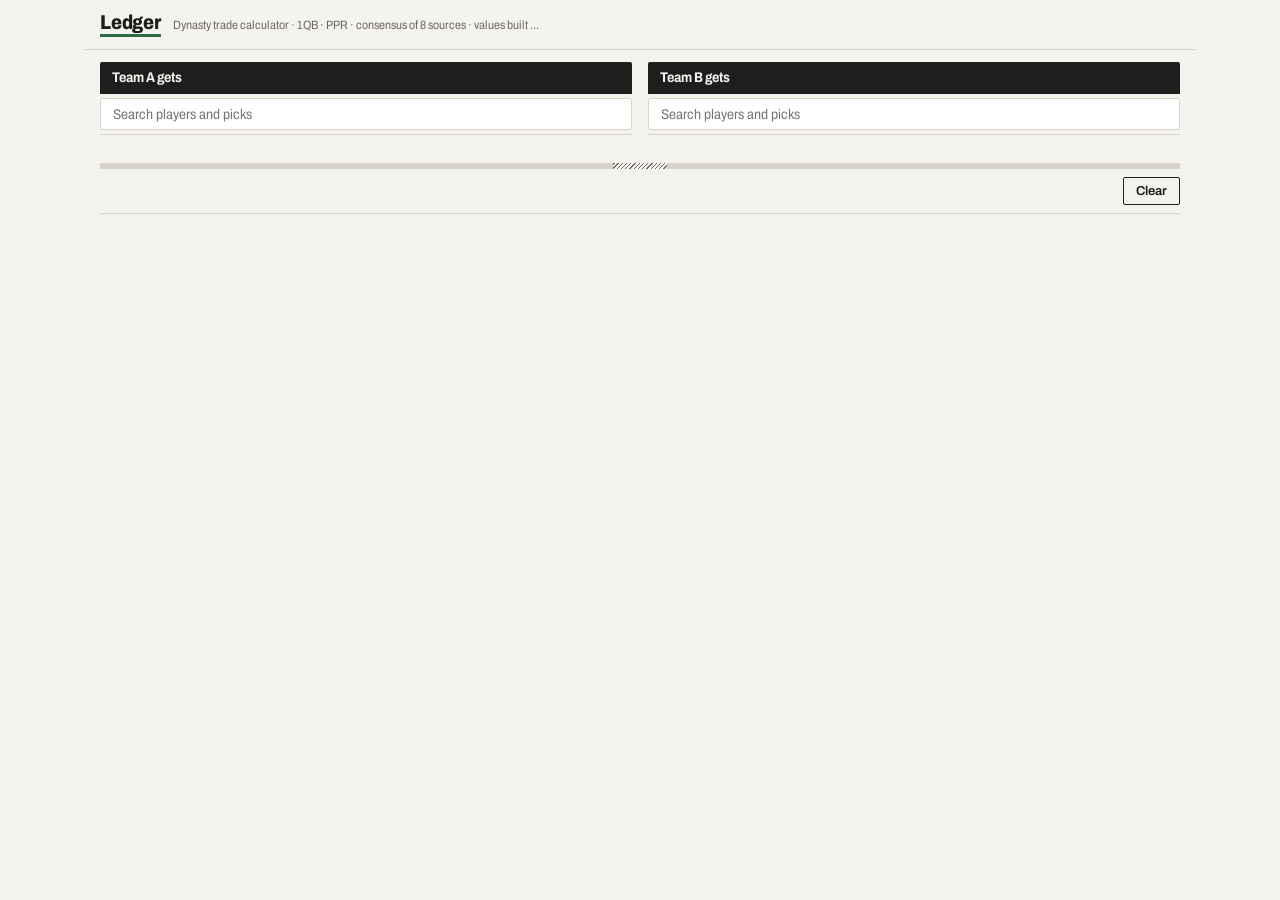
==== web/index.html @ 7e2be642 "Add Ledger frontend: local server, trade calculator page, design tokens" ====
<!doctype html>
<html lang="en">
<head>
  <meta charset="utf-8">
  <meta name="viewport" content="width=device-width, initial-scale=1">
  <title>Ledger — Dynasty Trade Calculator</title>
  <link rel="preconnect" href="https://fonts.googleapis.com">
  <link rel="preconnect" href="https://fonts.gstatic.com" crossorigin>
  <link href="https://fonts.googleapis.com/css2?family=Archivo:wdth,wght@75..100,400..800&family=JetBrains+Mono:wght@400;600;700&display=swap" rel="stylesheet">
  <link rel="stylesheet" href="style.css">
</head>
<body>
  <header class="top">
    <span class="mark">Ledger</span>
    <span class="meta">Dynasty trade calculator · 1QB · PPR · consensus of 8 sources · values built <span id="built">…</span></span>
  </header>

  <main class="calc">
    <section class="side" data-side="a">
      <h2 class="side-head">Team A gets</h2>
      <div class="search">
        <input type="text" placeholder="Search players and picks" autocomplete="off" spellcheck="false">
        <ul class="results" hidden></ul>
      </div>
      <ol class="rows"></ol>
      <div class="totals"><span class="pieces"></span><span class="total num"></span></div>
    </section>

    <section class="side" data-side="b">
      <h2 class="side-head">Team B gets</h2>
      <div class="search">
        <input type="text" placeholder="Search players and picks" autocomplete="off" spellcheck="false">
        <ul class="results" hidden></ul>
      </div>
      <ol class="rows"></ol>
      <div class="totals"><span class="pieces"></span><span class="total num"></span></div>
    </section>

    <section class="result">
      <div class="balance"><div class="fair-zone"></div><div class="fill"></div></div>
      <div class="verdict">
        <p class="verdict-text"></p>
        <button type="button" class="clear">Clear</button>
      </div>
      <div class="even" hidden>
        <h3 class="even-head"></h3>
        <ol class="even-rows"></ol>
      </div>
    </section>
  </main>

  <script src="app.js"></script>
</body>
</html>
---- web/style.css ----
:root {
  --ink: #1C1F1D;
  --paper: #F5F3EE;
  --line: #D8D3C8;
  --muted: #6E6A62;
  --up: #2F6B47;
  --down: #A8432F;

  --qb: #8C4A32;
  --rb: #3F6650;
  --wr: #4A5A6B;
  --te: #7E6A2A;
  --pick: #6E6A62;

  --s1: 4px;
  --s2: 8px;
  --s3: 12px;
  --s4: 16px;
  --s5: 24px;
  --radius: 2px;
  --row: 32px;

  --ui: "Archivo", "Archivo Narrow", "Helvetica Neue", Arial, sans-serif;
  --mono: "JetBrains Mono", "Consolas", monospace;
}

* { box-sizing: border-box; }

body {
  margin: 0;
  background: var(--paper);
  color: var(--ink);
  font: 400 14px/1.3 var(--ui);
  font-stretch: 87.5%;
}

.num {
  font-family: var(--mono);
  font-variant-numeric: tabular-nums;
}

/* header */
.top, .calc { max-width: 1112px; margin: 0 auto; }
.top {
  display: flex;
  align-items: baseline;
  gap: var(--s3);
  padding: var(--s3) var(--s4);
  border-bottom: 1px solid var(--line);
}
.mark {
  font-weight: 800;
  font-size: 20px;
  letter-spacing: -0.01em;
  border-bottom: 3px solid var(--up);
  line-height: 1;
  padding-bottom: 2px;
}
.meta { color: var(--muted); font-size: 12px; }

/* calculator grid */
.calc {
  display: grid;
  grid-template-columns: 1fr 1fr;
  gap: var(--s3) var(--s4);
  padding: var(--s3) var(--s4);
}
.result { grid-column: 1 / -1; }

.side-head {
  margin: 0;
  padding: 0 var(--s3);
  height: var(--row);
  line-height: var(--row);
  background: var(--ink);
  color: var(--paper);
  font-size: 14px;
  font-weight: 700;
  border-radius: var(--radius) var(--radius) 0 0;
}

/* search */
.search { position: relative; margin: var(--s1) 0; }
.search input {
  width: 100%;
  height: var(--row);
  padding: 0 var(--s3);
  border: 1px solid var(--line);
  border-radius: var(--radius);
  background: #fff;
  font: inherit;
  color: var(--ink);
}
.search input:focus { outline: none; border-color: var(--ink); }
.results {
  position: absolute;
  z-index: 10;
  left: 0;
  right: 0;
  top: calc(var(--row) - 1px);
  margin: 0;
  padding: 0;
  list-style: none;
  background: #fff;
  border: 1px solid var(--ink);
  border-radius: 0 0 var(--radius) var(--radius);
}
.results li {
  display: grid;
  grid-template-columns: 40px 1fr auto;
  align-items: center;
  gap: var(--s2);
  height: 28px;
  padding: 0 var(--s3) 0 var(--s2);
  cursor: pointer;
}
.results li + li { border-top: 1px solid var(--paper); }
.results li.active { background: var(--paper); }
.results .empty { display: block; color: var(--muted); cursor: default; }

/* rows */
.rows, .even-rows { margin: 0; padding: 0; list-style: none; }
.row {
  display: grid;
  grid-template-columns: 40px 1fr auto 24px;
  align-items: center;
  gap: var(--s2);
  height: var(--row);
  margin-bottom: var(--s1);
  padding-left: var(--s2);
  background: #fff;
  border: 1px solid var(--line);
  border-radius: var(--radius);
}
.name { font-weight: 600; white-space: nowrap; overflow: hidden; text-overflow: ellipsis; }
.name small { margin-left: var(--s2); font-weight: 400; font-size: 12px; color: var(--muted); }
.value { font-size: 14px; font-weight: 600; text-align: right; }
.remove, .add {
  height: 100%;
  border: 0;
  background: none;
  color: var(--muted);
  font: 600 16px/1 var(--ui);
  cursor: pointer;
}
.remove:hover { color: var(--down); }
.add:hover { color: var(--up); }

.adjust {
  background: repeating-linear-gradient(-45deg, #fff 0 6px, var(--paper) 6px 12px);
  border-style: dashed;
}
.adjust .name { font-weight: 400; color: var(--muted); }

/* position tags */
.tag {
  justify-self: start;
  padding: 1px 0;
  width: 36px;
  text-align: center;
  font-size: 11px;
  font-weight: 700;
  letter-spacing: 0.03em;
  border-radius: var(--radius);
  color: var(--c);
  background: color-mix(in srgb, var(--c) 12%, #fff);
}
.tag.QB { --c: var(--qb); }
.tag.RB { --c: var(--rb); }
.tag.WR { --c: var(--wr); }
.tag.TE { --c: var(--te); }
.tag.PICK { --c: var(--pick); }

/* totals */
.totals {
  display: flex;
  justify-content: space-between;
  align-items: baseline;
  padding: var(--s2) 32px var(--s2) var(--s2);
  border-top: 1px solid var(--line);
  margin-top: var(--s1);
}
.pieces { color: var(--muted); font-size: 12px; }
.total { font-size: 18px; font-weight: 700; }
.total.win { color: var(--up); }

/* balance + verdict */
.balance {
  position: relative;
  height: 6px;
  background: var(--line);
  border-radius: var(--radius);
}
.fair-zone {
  position: absolute;
  left: 47.5%;
  width: 5%;
  height: 100%;
  background: repeating-linear-gradient(-45deg, var(--paper) 0 2px, var(--muted) 2px 3px);
}
.fill {
  position: absolute;
  height: 100%;
  background: var(--up);
  border-radius: var(--radius);
}
.verdict {
  display: flex;
  justify-content: space-between;
  align-items: center;
  gap: var(--s3);
  padding: var(--s2) 0;
  border-bottom: 1px solid var(--line);
}
.verdict-text { margin: 0; font-size: 15px; }
.verdict-text strong { font-weight: 700; }
.verdict-text .delta { color: var(--down); font-weight: 700; }
.verdict-text .fairly { color: var(--up); font-weight: 700; }
.verdict-text .hint { color: var(--muted); }
.clear {
  height: 28px;
  padding: 0 var(--s3);
  border: 1px solid var(--ink);
  border-radius: var(--radius);
  background: none;
  color: var(--ink);
  font: 600 13px var(--ui);
  cursor: pointer;
}
.clear:hover { background: var(--ink); color: var(--paper); }

/* suggestions */
.even { width: calc(50% - var(--s4) / 2); padding-top: var(--s2); }
.even.right { margin-left: auto; }
.even-head {
  margin: 0 0 var(--s1);
  font-size: 12px;
  font-weight: 600;
  color: var(--muted);
}
.even .row { background: none; }

@media (max-width: 720px) {
  .calc { grid-template-columns: 1fr; }
  .even { width: 100%; }
}
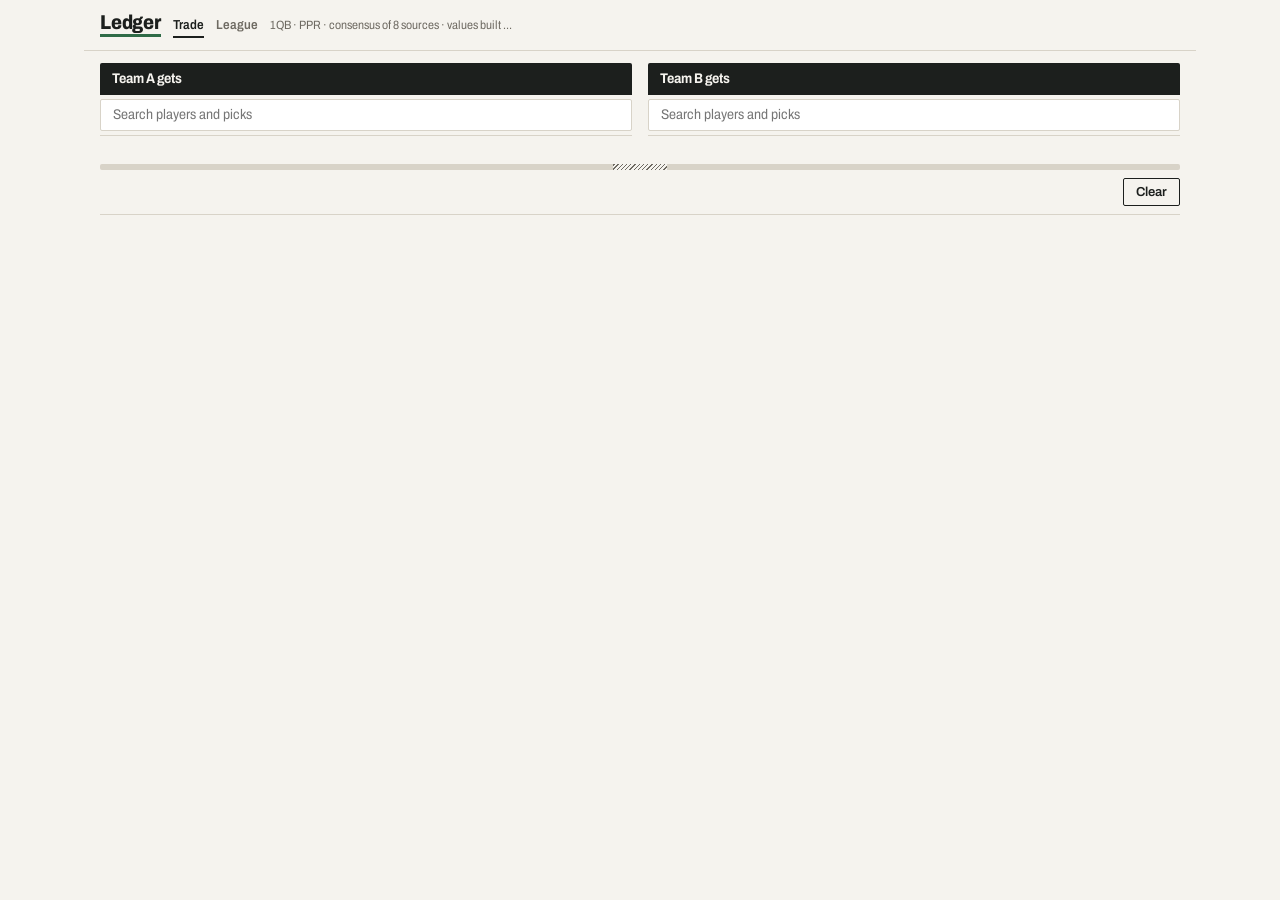
==== commit 9dd40a18: "Add league analyzer with win-now and dynasty scores, team tiers, and daily refresh script" ====
--- a/web/index.html
+++ b/web/index.html
@@ -12,7 +12,8 @@
 <body>
   <header class="top">
     <span class="mark">Ledger</span>
-    <span class="meta">Dynasty trade calculator · 1QB · PPR · consensus of 8 sources · values built <span id="built">…</span></span>
+    <nav class="nav"><a href="/" aria-current="page">Trade</a><a href="/league.html">League</a></nav>
+    <span class="meta">1QB · PPR · consensus of 8 sources · values built <span id="built">…</span></span>
   </header>
 
   <main class="calc">
--- a/web/style.css
+++ b/web/style.css
@@ -244,3 +244,125 @@
   .calc { grid-template-columns: 1fr; }
   .even { width: 100%; }
 }
+
+/* nav (shared header) */
+.nav { display: flex; gap: var(--s3); font-size: 13px; font-weight: 600; }
+.nav a { color: var(--muted); text-decoration: none; padding-bottom: 2px; border-bottom: 2px solid transparent; }
+.nav a:hover { color: var(--ink); }
+.nav a[aria-current="page"] { color: var(--ink); border-bottom-color: var(--ink); }
+
+/* league analyzer */
+.wide .top { max-width: 1312px; }
+.league {
+  display: grid;
+  gap: var(--s4);
+  max-width: 1312px;
+  margin: 0 auto;
+  padding: var(--s3) var(--s4);
+  align-items: start;
+}
+.tname { white-space: nowrap; overflow: hidden; text-overflow: ellipsis; }
+
+.team-head {
+  display: flex;
+  align-items: baseline;
+  gap: var(--s3);
+  padding: 0 var(--s3);
+  height: var(--row);
+  line-height: var(--row);
+  background: var(--ink);
+  color: var(--paper);
+  border-radius: var(--radius) var(--radius) 0 0;
+}
+.team-name { margin: 0; font-size: 15px; font-weight: 700; }
+.team-record, .team-rank { font-size: 12px; color: var(--line); }
+.team-total { margin-left: auto; font-size: 16px; font-weight: 700; }
+
+.stats { display: grid; grid-template-columns: repeat(4, 1fr); border: 1px solid var(--line); border-top: 0; background: #fff; }
+.stat { display: flex; flex-direction: column; gap: 2px; padding: var(--s2) var(--s3); }
+.stat + .stat { border-left: 1px solid var(--line); }
+.stat-label { font-size: 11px; font-weight: 700; letter-spacing: 0.04em; text-transform: uppercase; color: var(--muted); }
+.stat-value { font-size: 18px; font-weight: 700; }
+.stat-rank { font-size: 12px; color: var(--muted); }
+
+.section-head {
+  margin: var(--s3) 0 var(--s1);
+  font-size: 12px;
+  font-weight: 700;
+  letter-spacing: 0.04em;
+  text-transform: uppercase;
+}
+.section-head span { margin-left: var(--s2); font-weight: 400; letter-spacing: 0; text-transform: none; color: var(--muted); }
+
+.strength, .power-table { width: 100%; border-collapse: collapse; background: #fff; border: 1px solid var(--line); font-size: 13px; }
+.strength th, .power-table th {
+  height: 28px;
+  padding: 0 var(--s2);
+  text-align: left;
+  font-size: 11px;
+  font-weight: 700;
+  color: var(--muted);
+  border-bottom: 1px solid var(--line);
+}
+.strength td, .power-table td { height: var(--row); padding: 0 var(--s2); border-top: 1px solid var(--paper); }
+.r { text-align: right; }
+.bar-col { width: 45%; }
+.meter { position: relative; height: 8px; background: var(--paper); border-radius: var(--radius); }
+.meter-fill { height: 100%; background: var(--up); border-radius: var(--radius); }
+.meter-avg { position: absolute; top: -3px; width: 2px; height: 14px; margin-left: -1px; background: var(--ink); }
+.pos { color: var(--up); }
+.neg { color: var(--down); }
+.standing { width: 72px; font-size: 12px; color: var(--muted); }
+
+.split { display: grid; grid-template-columns: 1fr 1fr; gap: var(--s4); }
+.pos-head {
+  display: flex;
+  justify-content: space-between;
+  padding: var(--s1) var(--s2);
+  font-size: 12px;
+  font-weight: 600;
+  color: var(--muted);
+  border-bottom: 1px solid var(--line);
+  margin-bottom: var(--s1);
+}
+.pos-group + .pos-group { margin-top: var(--s2); }
+.analysis .row { grid-template-columns: 40px 1fr auto 40px; }
+.flag { font-size: 10px; font-weight: 700; letter-spacing: 0.04em; color: var(--muted); text-align: center; }
+.row.taxi { border-style: dashed; }
+.unvalued { margin: var(--s2) 0 0; font-size: 12px; color: var(--muted); }
+
+.power-table tbody tr { cursor: pointer; }
+.power-table tbody tr:hover { background: var(--paper); }
+.power-table tr.selected { background: var(--paper); }
+.power-table tr td:first-child { border-left: 3px solid transparent; }
+.power-table tr.selected td:first-child { border-left-color: var(--up); }
+.power-table .strong { font-weight: 700; }
+.power-table .best { color: var(--up); font-weight: 700; }
+
+@media (max-width: 900px) {
+  .split { grid-template-columns: 1fr; }
+  .stats { grid-template-columns: repeat(2, 1fr); }
+  .power { overflow-x: auto; }
+}
+.strength th.r, .power-table th.r { text-align: right; }
+
+/* team tiers (Flock Fantasy classification) */
+.tier {
+  display: inline-block;
+  padding: 1px 6px;
+  font-size: 11px;
+  font-weight: 700;
+  border-radius: var(--radius);
+  color: var(--c);
+  background: color-mix(in srgb, var(--c) 12%, #fff);
+  white-space: nowrap;
+}
+.tier.juggernaut { --c: var(--up); color: #fff; background: var(--up); }
+.tier.strong-contender { --c: var(--up); }
+.tier.all-in { --c: var(--qb); }
+.tier.balanced { --c: var(--te); }
+.tier.strong-rebuilder { --c: var(--wr); }
+.tier.purgatory { --c: var(--down); }
+.tier.pip-squeak { --c: var(--down); color: #fff; background: var(--down); }
+.team-head .tier { align-self: center; line-height: 1.4; }
+.rk { color: var(--muted); font-size: 11px; }
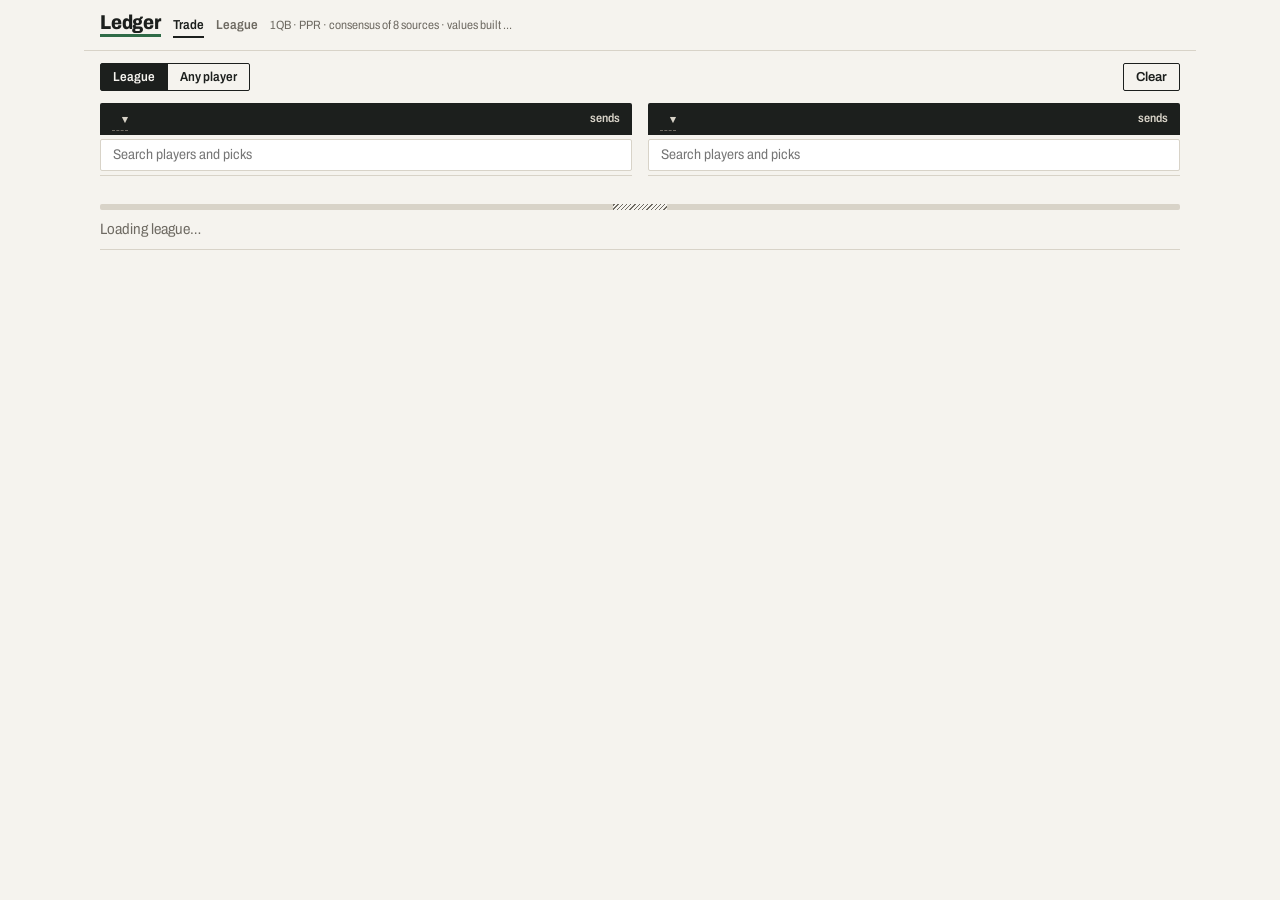
==== commit 1f05c842: "Bring league rosters and team impact into the trade calculator League mode (default) makes each side" ====
--- a/web/index.html
+++ b/web/index.html
@@ -16,40 +16,77 @@
     <span class="meta">1QB · PPR · consensus of 8 sources · values built <span id="built">…</span></span>
   </header>
 
-  <main class="calc">
+  <main class="calc" data-mode="league">
+    <div class="calc-bar">
+      <div class="mode" role="group" aria-label="Calculator mode">
+        <button type="button" data-mode="league" aria-pressed="true">League <span class="league-name"></span></button>
+        <button type="button" data-mode="free" aria-pressed="false">Any player</button>
+      </div>
+      <span class="calc-note"></span>
+      <button type="button" class="clear">Clear</button>
+    </div>
+
     <section class="side" data-side="a">
-      <h2 class="side-head">Team A gets</h2>
+      <div class="side-head">
+        <span class="side-label">Team A gets</span>
+        <span class="team-select"><select class="team-pick" aria-label="Team A"></select></span>
+        <span class="side-tier"></span>
+        <span class="side-rec"></span>
+        <span class="side-verb">sends</span>
+      </div>
       <div class="search">
         <input type="text" placeholder="Search players and picks" autocomplete="off" spellcheck="false">
         <ul class="results" hidden></ul>
       </div>
       <ol class="rows"></ol>
       <div class="totals"><span class="pieces"></span><span class="total num"></span></div>
+      <details class="browse" hidden>
+        <summary></summary>
+        <div class="browse-body"></div>
+      </details>
     </section>
 
     <section class="side" data-side="b">
-      <h2 class="side-head">Team B gets</h2>
+      <div class="side-head">
+        <span class="side-label">Team B gets</span>
+        <span class="team-select"><select class="team-pick" aria-label="Team B"></select></span>
+        <span class="side-tier"></span>
+        <span class="side-rec"></span>
+        <span class="side-verb">sends</span>
+      </div>
       <div class="search">
         <input type="text" placeholder="Search players and picks" autocomplete="off" spellcheck="false">
         <ul class="results" hidden></ul>
       </div>
       <ol class="rows"></ol>
       <div class="totals"><span class="pieces"></span><span class="total num"></span></div>
+      <details class="browse" hidden>
+        <summary></summary>
+        <div class="browse-body"></div>
+      </details>
     </section>
 
     <section class="result">
       <div class="balance"><div class="fair-zone"></div><div class="fill"></div></div>
       <div class="verdict">
         <p class="verdict-text"></p>
-        <button type="button" class="clear">Clear</button>
       </div>
       <div class="even" hidden>
         <h3 class="even-head"></h3>
         <ol class="even-rows"></ol>
       </div>
     </section>
+
+    <section class="impact" hidden>
+      <h3 class="section-head">Team impact <span>both rosters re-scored with the trade · win-now = simulated weekly lineup, dynasty = all assets star-curved</span></h3>
+      <div class="impact-grid">
+        <div class="impact-team" data-side="a"></div>
+        <div class="impact-team" data-side="b"></div>
+      </div>
+    </section>
   </main>
 
+  <script src="impact.js"></script>
   <script src="app.js"></script>
 </body>
 </html>
--- a/web/style.css
+++ b/web/style.css
@@ -68,16 +68,76 @@
 .result { grid-column: 1 / -1; }
 
 .side-head {
+  display: flex;
+  align-items: center;
+  gap: var(--s2);
   margin: 0;
   padding: 0 var(--s3);
   height: var(--row);
-  line-height: var(--row);
   background: var(--ink);
   color: var(--paper);
   font-size: 14px;
   font-weight: 700;
   border-radius: var(--radius) var(--radius) 0 0;
 }
+.side-head .tier { line-height: 1.4; }
+.side-rec { font: 400 12px var(--mono); color: var(--line); }
+.side-verb { margin-left: auto; font-size: 12px; font-weight: 600; color: var(--line); }
+/* the team picker is the header itself: a select dressed as the side's title */
+.team-select { position: relative; min-width: 0; }
+.team-select::after {
+  content: "▾";
+  position: absolute;
+  right: 0;
+  top: 50%;
+  transform: translateY(-50%);
+  font-size: 11px;
+  color: var(--line);
+  pointer-events: none;
+}
+.team-pick {
+  appearance: none;
+  max-width: 100%;
+  height: 24px;
+  padding: 0 16px 0 0;
+  border: 0;
+  border-bottom: 1px dashed var(--muted);
+  border-radius: 0;
+  background: transparent;
+  color: var(--paper);
+  font: 700 14px var(--ui);
+  font-stretch: 87.5%;
+  text-overflow: ellipsis;
+  cursor: pointer;
+}
+.team-pick:hover, .team-pick:focus { outline: none; border-bottom-color: var(--paper); }
+.team-pick option { color: var(--ink); background: #fff; font-weight: 400; }
+.calc[data-mode="free"] .team-select,
+.calc[data-mode="free"] .side-tier,
+.calc[data-mode="free"] .side-rec,
+.calc[data-mode="free"] .side-verb,
+.calc[data-mode="free"] .browse { display: none; }
+.calc[data-mode="league"] .side-label { display: none; }
+
+/* mode bar */
+.calc-bar { grid-column: 1 / -1; display: flex; align-items: center; gap: var(--s3); }
+.mode { display: flex; border: 1px solid var(--ink); border-radius: var(--radius); }
+.mode button {
+  height: 26px;
+  padding: 0 var(--s3);
+  border: 0;
+  background: none;
+  color: var(--ink);
+  font: 600 13px var(--ui);
+  font-stretch: 87.5%;
+  cursor: pointer;
+}
+.mode button + button { border-left: 1px solid var(--ink); }
+.mode button[aria-pressed="true"] { background: var(--ink); color: var(--paper); }
+.mode button:disabled { color: var(--muted); cursor: not-allowed; }
+.league-name { font-weight: 400; }
+.calc-note { color: var(--muted); font-size: 12px; }
+.calc-bar .clear { margin-left: auto; }
 
 /* search */
 .search { position: relative; margin: var(--s1) 0; }
@@ -209,6 +269,7 @@
   justify-content: space-between;
   align-items: center;
   gap: var(--s3);
+  min-height: 40px;
   padding: var(--s2) 0;
   border-bottom: 1px solid var(--line);
 }
@@ -240,10 +301,147 @@
 }
 .even .row { background: none; }
 
+/* browse roster */
+.browse { margin-top: var(--s1); }
+.browse summary {
+  height: 28px;
+  line-height: 28px;
+  padding: 0 var(--s2);
+  font-size: 12px;
+  font-weight: 600;
+  color: var(--muted);
+  border: 1px dashed var(--line);
+  border-radius: var(--radius);
+  cursor: pointer;
+  list-style: none;
+}
+.browse summary::before { content: "+ "; font-family: var(--mono); }
+.browse[open] summary::before { content: "− "; }
+.browse summary:hover { color: var(--ink); border-color: var(--muted); }
+.browse summary .num { font-size: 11px; }
+.browse-body { max-height: 360px; overflow-y: auto; padding-top: var(--s1); }
+.browse-group + .browse-group { margin-top: var(--s2); }
+.browse .row { background: none; }
+
+/* team impact */
+.impact { grid-column: 1 / -1; }
+.impact .section-head { margin-top: var(--s1); }
+.impact-grid { display: grid; grid-template-columns: 1fr 1fr; gap: var(--s4); }
+.impact-head {
+  display: flex;
+  align-items: baseline;
+  gap: var(--s2);
+  padding: 0 var(--s3);
+  height: var(--row);
+  line-height: var(--row);
+  background: var(--ink);
+  color: var(--paper);
+  border-radius: var(--radius) var(--radius) 0 0;
+}
+.impact-name { font-weight: 700; font-size: 14px; white-space: nowrap; overflow: hidden; text-overflow: ellipsis; }
+.impact-rank { font-size: 12px; color: var(--line); white-space: nowrap; }
+.impact-overall { margin-left: auto; font-size: 16px; font-weight: 700; }
+.impact-body { padding: var(--s2) var(--s3) var(--s3); background: #fff; border: 1px solid var(--line); border-top: 0; }
+.impact-summary {
+  display: flex;
+  flex-wrap: wrap;
+  align-items: center;
+  gap: var(--s1) var(--s2);
+  padding-bottom: var(--s2);
+  border-bottom: 1px solid var(--paper);
+}
+.tier-move { display: inline-flex; align-items: center; gap: var(--s1); }
+.tier-move .arrow { color: var(--muted); font-size: 12px; }
+.holds { font-size: 11px; color: var(--muted); }
+.headline { font-weight: 600; }
+.overall-delta { margin-left: auto; font-size: 12px; font-weight: 700; }
+.impact-sub {
+  margin: var(--s3) 0 var(--s1);
+  font-size: 11px;
+  font-weight: 700;
+  letter-spacing: 0.04em;
+  text-transform: uppercase;
+  color: var(--muted);
+}
+.impact-sub small { margin-left: var(--s1); font-weight: 400; letter-spacing: 0; text-transform: none; }
+.impact-empty { margin: 0; font-size: 12px; color: var(--muted); }
+
+/* win-now / dynasty: label, rank ladder, rank, value, % change */
+.metric {
+  display: grid;
+  grid-template-columns: 56px 1fr 56px 52px 52px;
+  align-items: center;
+  gap: var(--s2);
+  height: var(--row);
+  border-bottom: 1px solid var(--paper);
+}
+.metric-label { font-size: 12px; font-weight: 700; }
+.metric-rank, .metric-value, .metric-delta { font-size: 12px; text-align: right; }
+.metric-rank { color: var(--muted); }
+.metric-value { font-weight: 600; }
+.metric-delta { font-weight: 700; }
+.ladder { display: grid; grid-template-columns: repeat(var(--n), 1fr); height: 16px; }
+.cell { position: relative; }
+.cell::before { content: ""; position: absolute; left: 50%; top: 5px; width: 6px; height: 6px; margin-left: -3px; border-radius: 50%; background: var(--line); }
+.cell.path::after { content: ""; position: absolute; top: 7px; height: 2px; left: 0; right: 0; background: var(--c); }
+.cell.path.start::after { left: 50%; }
+.cell.path.end::after { right: 50%; }
+.cell.up { --c: var(--up); }
+.cell.down { --c: var(--down); }
+.cell.was::before { top: 3px; width: 10px; height: 10px; margin-left: -5px; background: #fff; border: 2px solid var(--c, var(--ink)); box-sizing: border-box; z-index: 1; }
+.cell.now::before { top: 3px; width: 10px; height: 10px; margin-left: -5px; background: var(--c, var(--ink)); z-index: 1; }
+
+/* dynasty value by position: diverging bars from a center line */
+.pos-row { display: grid; grid-template-columns: 40px 1fr 64px; align-items: center; gap: var(--s2); height: 24px; }
+.div-bar { position: relative; height: 10px; }
+.div-mid { position: absolute; left: 50%; top: -3px; bottom: -3px; width: 1px; background: var(--muted); }
+.div-fill { position: absolute; top: 0; bottom: 0; border-radius: var(--radius); background: var(--c); }
+.div-fill.QB, .lu-now.QB { --c: var(--qb); }
+.div-fill.RB, .lu-now.RB { --c: var(--rb); }
+.div-fill.WR, .lu-now.WR { --c: var(--wr); }
+.div-fill.TE, .lu-now.TE { --c: var(--te); }
+.div-fill.PICK, .lu-now.PICK { --c: var(--pick); }
+.pos-delta { font-size: 12px; font-weight: 600; text-align: right; }
+.pos-delta.zero { color: var(--line); }
+
+/* lineup: start share after (fill) over before (outline) */
+.lineup, .pick-moves { margin: 0; padding: 0; list-style: none; }
+.lu-row { display: grid; grid-template-columns: 40px minmax(0, 1fr) 20px 96px 72px; align-items: center; gap: var(--s2); height: 26px; }
+.lu-name { font-weight: 600; white-space: nowrap; overflow: hidden; text-overflow: ellipsis; }
+.lu-in { font-size: 10px; font-weight: 700; letter-spacing: 0.04em; color: var(--up); }
+.lu-meter { position: relative; height: 10px; background: var(--paper); border-radius: var(--radius); }
+.lu-now { position: absolute; left: 0; top: 0; bottom: 0; border-radius: var(--radius); background: var(--c); }
+.lu-was { position: absolute; left: 0; top: -2px; bottom: -2px; border: 1px solid var(--ink); border-radius: var(--radius); }
+.lu-pct { font-size: 12px; text-align: right; color: var(--muted); }
+.pick-moves li { display: grid; grid-template-columns: 40px 1fr auto; align-items: center; gap: var(--s2); height: 26px; }
+.pick-moves small { color: var(--muted); }
+.pick-tier { font-size: 12px; color: var(--muted); }
+.pick-tier.now { color: var(--ink); font-weight: 700; }
+
 @media (max-width: 720px) {
   .calc { grid-template-columns: 1fr; }
   .even { width: 100%; }
-}
+  .impact-grid { grid-template-columns: 1fr; }
+  .calc-note { display: none; }
+  .lu-row { grid-template-columns: 40px minmax(0, 1fr) 16px 56px 64px; gap: var(--s1); }
+  .metric { grid-template-columns: 52px 1fr 48px 44px 48px; gap: var(--s1); }
+}
+
+/* league page: jump to the calculator with this team on side B */
+.trade-link {
+  align-self: center;
+  height: 22px;
+  line-height: 20px;
+  padding: 0 var(--s2);
+  border: 1px solid var(--line);
+  border-radius: var(--radius);
+  color: var(--paper);
+  font-size: 12px;
+  font-weight: 600;
+  text-decoration: none;
+  white-space: nowrap;
+}
+.trade-link:hover { background: var(--paper); color: var(--ink); }
 
 /* nav (shared header) */
 .nav { display: flex; gap: var(--s3); font-size: 13px; font-weight: 600; }
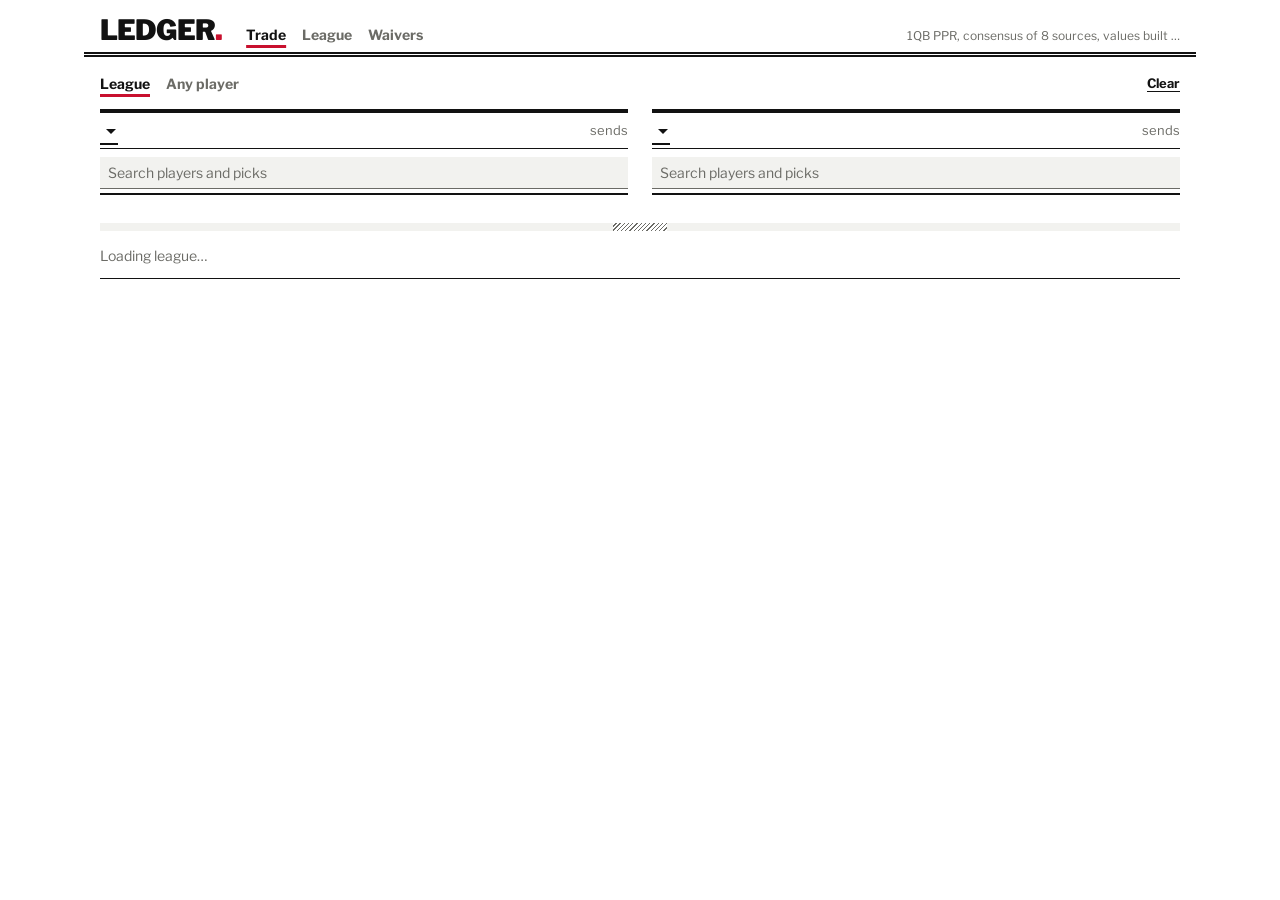
==== commit 5450d602: "Add waivers, league-scored points from Sleeper, and a throttled Sleeper client Waivers (waivers.html" ====
--- a/web/index.html
+++ b/web/index.html
@@ -3,17 +3,17 @@
 <head>
   <meta charset="utf-8">
   <meta name="viewport" content="width=device-width, initial-scale=1">
-  <title>Ledger — Dynasty Trade Calculator</title>
+  <title>Ledger Trade Calculator</title>
   <link rel="preconnect" href="https://fonts.googleapis.com">
   <link rel="preconnect" href="https://fonts.gstatic.com" crossorigin>
-  <link href="https://fonts.googleapis.com/css2?family=Archivo:wdth,wght@75..100,400..800&family=JetBrains+Mono:wght@400;600;700&display=swap" rel="stylesheet">
+  <link href="https://fonts.googleapis.com/css2?family=Libre+Franklin:ital,wght@0,400..900;1,400..900&display=swap" rel="stylesheet">
   <link rel="stylesheet" href="style.css">
 </head>
 <body>
   <header class="top">
     <span class="mark">Ledger</span>
-    <nav class="nav"><a href="/" aria-current="page">Trade</a><a href="/league.html">League</a></nav>
-    <span class="meta">1QB · PPR · consensus of 8 sources · values built <span id="built">…</span></span>
+    <nav class="nav"><a href="/" aria-current="page">Trade</a><a href="/league.html">League</a><a href="/waivers.html">Waivers</a></nav>
+    <span class="meta">1QB PPR, consensus of 8 sources, values built <span id="built">…</span></span>
   </header>
 
   <main class="calc" data-mode="league">
@@ -78,11 +78,14 @@
     </section>
 
     <section class="impact" hidden>
-      <h3 class="section-head">Team impact <span>both rosters re-scored with the trade · win-now = simulated weekly lineup, dynasty = all assets star-curved</span></h3>
+      <h3 class="section-head">Team impact</h3>
       <div class="impact-grid">
         <div class="impact-team" data-side="a"></div>
         <div class="impact-team" data-side="b"></div>
       </div>
+      <p class="notes"><strong>Notes:</strong> both rosters are re-scored with the trade. Win-now is the simulated
+        weekly lineup on 2026 values; dynasty is every asset star-curved. Lineup bars show the share of simulated
+        weeks in the best lineup, filled after the trade and outlined before.</p>
     </section>
   </main>
 
--- a/web/style.css
+++ b/web/style.css
@@ -1,27 +1,26 @@
+/* Ledger: set like a newspaper box score. Rules instead of boxes, one red accent, tabular figures. */
 :root {
-  --ink: #1C1F1D;
-  --paper: #F5F3EE;
-  --line: #D8D3C8;
-  --muted: #6E6A62;
-  --up: #2F6B47;
-  --down: #A8432F;
-
-  --qb: #8C4A32;
-  --rb: #3F6650;
-  --wr: #4A5A6B;
-  --te: #7E6A2A;
-  --pick: #6E6A62;
+  --ink: #121212;
+  --paper: #FFFFFF;
+  --hair: #E3E3DF;
+  --shade: #F2F2EF;
+  --muted: #6B6B66;
+  --red: #C8102E;
+
+  --qb: #A23B1F;
+  --rb: #22663F;
+  --wr: #24508F;
+  --te: #8A6300;
+  --pick: #55554F;
 
   --s1: 4px;
   --s2: 8px;
   --s3: 12px;
   --s4: 16px;
   --s5: 24px;
-  --radius: 2px;
-  --row: 32px;
-
-  --ui: "Archivo", "Archivo Narrow", "Helvetica Neue", Arial, sans-serif;
-  --mono: "JetBrains Mono", "Consolas", monospace;
+  --row: 30px;
+
+  --font: "Libre Franklin", "Franklin Gothic Medium", "Arial Narrow", Arial, sans-serif;
 }
 
 * { box-sizing: border-box; }
@@ -30,88 +29,183 @@
   margin: 0;
   background: var(--paper);
   color: var(--ink);
-  font: 400 14px/1.3 var(--ui);
-  font-stretch: 87.5%;
-}
-
-.num {
-  font-family: var(--mono);
-  font-variant-numeric: tabular-nums;
-}
-
-/* header */
+  font: 400 14px/1.3 var(--font);
+}
+
+.num { font-variant-numeric: tabular-nums lining-nums; }
+button, input, select { font-family: var(--font); }
+
+/* masthead */
 .top, .calc { max-width: 1112px; margin: 0 auto; }
+.wide .top { max-width: 1312px; }
 .top {
   display: flex;
   align-items: baseline;
-  gap: var(--s3);
-  padding: var(--s3) var(--s4);
-  border-bottom: 1px solid var(--line);
+  gap: var(--s5);
+  padding: var(--s4) var(--s4) var(--s2);
+  border-bottom: 5px double var(--ink);
 }
 .mark {
+  font-size: 28px;
+  font-weight: 900;
+  letter-spacing: -0.03em;
+  text-transform: uppercase;
+  line-height: 1;
+}
+.mark::after { content: "."; color: var(--red); }
+.nav { display: flex; gap: var(--s4); font-size: 14px; font-weight: 700; }
+.nav a { color: var(--muted); text-decoration: none; }
+.nav a:hover { color: var(--ink); }
+.nav a[aria-current="page"] { color: var(--ink); text-decoration: underline 3px var(--red); text-underline-offset: 5px; }
+.meta { margin-left: auto; color: var(--muted); font-size: 12px; text-align: right; }
+
+/* section heads: a heavy rule, then the head in heavy caps */
+.section-head {
+  margin: var(--s5) 0 0;
+  padding-top: var(--s1);
+  border-top: 3px solid var(--ink);
+  font-size: 15px;
+  font-weight: 900;
+  letter-spacing: -0.01em;
+  text-transform: uppercase;
+}
+.notes {
+  margin: var(--s4) 0 0;
+  padding-top: var(--s2);
+  border-top: 1px solid var(--ink);
+  max-width: 820px;
+  font-size: 12px;
+  line-height: 1.45;
+  color: var(--muted);
+}
+.notes strong { color: var(--ink); }
+
+/* position chips: solid, square, white type */
+.tag {
+  display: inline-block;
+  justify-self: start;
+  width: 34px;
+  padding: 2px 0 1px;
+  text-align: center;
+  font-size: 10px;
   font-weight: 800;
-  font-size: 20px;
+  line-height: 1.2;
+  color: #fff;
+  background: var(--c);
+}
+.tag.QB { --c: var(--qb); }
+.tag.RB { --c: var(--rb); }
+.tag.WR { --c: var(--wr); }
+.tag.TE { --c: var(--te); }
+.tag.PICK { --c: var(--pick); }
+
+/* team tiers (Flock Fantasy classification): bold colored type after a square */
+.tier {
+  display: inline-flex;
+  align-items: center;
+  gap: 5px;
+  font-size: 12px;
+  font-weight: 800;
+  color: var(--c);
+  white-space: nowrap;
+}
+.tier::before { content: ""; width: 8px; height: 8px; background: var(--c); }
+.tier.juggernaut, .tier.strong-contender { --c: var(--ink); }
+.tier.all-in { --c: var(--qb); }
+.tier.balanced { --c: var(--te); }
+.tier.strong-rebuilder { --c: var(--wr); }
+.tier.purgatory, .tier.pip-squeak { --c: var(--red); }
+.tier.juggernaut, .tier.pip-squeak { padding: 1px 6px; color: #fff; background: var(--c); }
+.tier.juggernaut::before, .tier.pip-squeak::before { display: none; }
+
+.pos { font-weight: 800; }
+.neg { color: var(--red); font-weight: 700; }
+.zero { color: var(--muted); font-weight: 400; }
+.r { text-align: right; }
+
+/* tabs: plain words, the current one underlined in red */
+.mode { display: flex; gap: var(--s4); }
+.mode button {
+  height: 28px;
+  padding: 0;
+  border: 0;
+  background: none;
+  color: var(--muted);
+  font-size: 14px;
+  font-weight: 700;
+  cursor: pointer;
+}
+.mode button:hover { color: var(--ink); }
+.mode button[aria-pressed="true"] { color: var(--ink); text-decoration: underline 3px var(--red); text-underline-offset: 5px; }
+.mode button:disabled { color: var(--hair); cursor: not-allowed; }
+
+/* team picker: the team name is the control */
+.team-select { position: relative; min-width: 0; }
+.team-select::after {
+  content: "";
+  position: absolute;
+  right: 2px;
+  top: 50%;
+  margin-top: -2px;
+  border: 5px solid transparent;
+  border-top-color: var(--ink);
+  pointer-events: none;
+}
+.team-pick {
+  appearance: none;
+  max-width: 100%;
+  height: 28px;
+  padding: 0 18px 0 0;
+  border: 0;
+  border-bottom: 2px solid var(--ink);
+  border-radius: 0;
+  background: transparent;
+  color: var(--ink);
+  font-size: 18px;
+  font-weight: 900;
   letter-spacing: -0.01em;
-  border-bottom: 3px solid var(--up);
-  line-height: 1;
-  padding-bottom: 2px;
-}
-.meta { color: var(--muted); font-size: 12px; }
-
-/* calculator grid */
+  text-overflow: ellipsis;
+  cursor: pointer;
+}
+.team-pick:hover, .team-pick:focus { outline: none; border-bottom-color: var(--red); }
+.team-pick option { font-size: 14px; font-weight: 400; }
+
+/* ---------- trade calculator ---------- */
 .calc {
   display: grid;
   grid-template-columns: 1fr 1fr;
-  gap: var(--s3) var(--s4);
-  padding: var(--s3) var(--s4);
-}
-.result { grid-column: 1 / -1; }
+  gap: var(--s3) var(--s5);
+  padding: var(--s3) var(--s4) var(--s5);
+}
+.calc-bar { grid-column: 1 / -1; display: flex; align-items: center; gap: var(--s4); }
+.league-name { font-weight: 400; }
+.calc-note { color: var(--muted); font-size: 12px; }
+.clear {
+  margin-left: auto;
+  padding: 0;
+  border: 0;
+  background: none;
+  color: var(--ink);
+  font-size: 13px;
+  font-weight: 700;
+  text-decoration: underline;
+  text-underline-offset: 3px;
+  cursor: pointer;
+}
+.clear:hover { color: var(--red); }
 
 .side-head {
   display: flex;
   align-items: center;
-  gap: var(--s2);
-  margin: 0;
-  padding: 0 var(--s3);
-  height: var(--row);
-  background: var(--ink);
-  color: var(--paper);
-  font-size: 14px;
-  font-weight: 700;
-  border-radius: var(--radius) var(--radius) 0 0;
-}
-.side-head .tier { line-height: 1.4; }
-.side-rec { font: 400 12px var(--mono); color: var(--line); }
-.side-verb { margin-left: auto; font-size: 12px; font-weight: 600; color: var(--line); }
-/* the team picker is the header itself: a select dressed as the side's title */
-.team-select { position: relative; min-width: 0; }
-.team-select::after {
-  content: "▾";
-  position: absolute;
-  right: 0;
-  top: 50%;
-  transform: translateY(-50%);
-  font-size: 11px;
-  color: var(--line);
-  pointer-events: none;
-}
-.team-pick {
-  appearance: none;
-  max-width: 100%;
-  height: 24px;
-  padding: 0 16px 0 0;
-  border: 0;
-  border-bottom: 1px dashed var(--muted);
-  border-radius: 0;
-  background: transparent;
-  color: var(--paper);
-  font: 700 14px var(--ui);
-  font-stretch: 87.5%;
-  text-overflow: ellipsis;
-  cursor: pointer;
-}
-.team-pick:hover, .team-pick:focus { outline: none; border-bottom-color: var(--paper); }
-.team-pick option { color: var(--ink); background: #fff; font-weight: 400; }
+  gap: var(--s3);
+  min-height: 40px;
+  border-top: 4px solid var(--ink);
+  border-bottom: 1px solid var(--ink);
+  font-size: 18px;
+  font-weight: 900;
+}
+.side-rec { font-size: 13px; font-weight: 400; color: var(--muted); }
+.side-verb { margin-left: auto; font-size: 13px; font-weight: 400; color: var(--muted); }
 .calc[data-mode="free"] .team-select,
 .calc[data-mode="free"] .side-tier,
 .calc[data-mode="free"] .side-rec,
@@ -119,66 +213,47 @@
 .calc[data-mode="free"] .browse { display: none; }
 .calc[data-mode="league"] .side-label { display: none; }
 
-/* mode bar */
-.calc-bar { grid-column: 1 / -1; display: flex; align-items: center; gap: var(--s3); }
-.mode { display: flex; border: 1px solid var(--ink); border-radius: var(--radius); }
-.mode button {
-  height: 26px;
-  padding: 0 var(--s3);
-  border: 0;
-  background: none;
-  color: var(--ink);
-  font: 600 13px var(--ui);
-  font-stretch: 87.5%;
-  cursor: pointer;
-}
-.mode button + button { border-left: 1px solid var(--ink); }
-.mode button[aria-pressed="true"] { background: var(--ink); color: var(--paper); }
-.mode button:disabled { color: var(--muted); cursor: not-allowed; }
-.league-name { font-weight: 400; }
-.calc-note { color: var(--muted); font-size: 12px; }
-.calc-bar .clear { margin-left: auto; }
-
-/* search */
-.search { position: relative; margin: var(--s1) 0; }
+.search { position: relative; margin: var(--s2) 0 var(--s1); }
 .search input {
   width: 100%;
-  height: var(--row);
-  padding: 0 var(--s3);
-  border: 1px solid var(--line);
-  border-radius: var(--radius);
-  background: #fff;
-  font: inherit;
+  height: 32px;
+  padding: 0 var(--s2);
+  border: 0;
+  border-bottom: 1px solid var(--muted);
+  border-radius: 0;
+  background: var(--shade);
+  font-size: 14px;
   color: var(--ink);
 }
-.search input:focus { outline: none; border-color: var(--ink); }
+.search input::placeholder { color: var(--muted); }
+.search input:focus { outline: none; border-bottom-color: var(--ink); background: var(--paper); }
 .results {
   position: absolute;
   z-index: 10;
   left: 0;
   right: 0;
-  top: calc(var(--row) - 1px);
+  top: 32px;
   margin: 0;
   padding: 0;
   list-style: none;
-  background: #fff;
+  background: var(--paper);
   border: 1px solid var(--ink);
-  border-radius: 0 0 var(--radius) var(--radius);
+  border-top-width: 2px;
 }
 .results li {
   display: grid;
   grid-template-columns: 40px 1fr auto;
   align-items: center;
   gap: var(--s2);
-  height: 28px;
-  padding: 0 var(--s3) 0 var(--s2);
+  height: 30px;
+  padding: 0 var(--s2);
   cursor: pointer;
 }
-.results li + li { border-top: 1px solid var(--paper); }
-.results li.active { background: var(--paper); }
+.results li + li { border-top: 1px solid var(--hair); }
+.results li.active { background: var(--shade); }
 .results .empty { display: block; color: var(--muted); cursor: default; }
 
-/* rows */
+/* asset rows: agate lines, hairline between */
 .rows, .even-rows { margin: 0; padding: 0; list-style: none; }
 .row {
   display: grid;
@@ -186,71 +261,56 @@
   align-items: center;
   gap: var(--s2);
   height: var(--row);
-  margin-bottom: var(--s1);
-  padding-left: var(--s2);
-  background: #fff;
-  border: 1px solid var(--line);
-  border-radius: var(--radius);
-}
-.name { font-weight: 600; white-space: nowrap; overflow: hidden; text-overflow: ellipsis; }
+  border-bottom: 1px solid var(--hair);
+}
+.name { font-weight: 700; white-space: nowrap; overflow: hidden; text-overflow: ellipsis; }
 .name small { margin-left: var(--s2); font-weight: 400; font-size: 12px; color: var(--muted); }
-.value { font-size: 14px; font-weight: 600; text-align: right; }
+.value { font-size: 14px; font-weight: 700; text-align: right; }
 .remove, .add {
   height: 100%;
+  padding: 0;
   border: 0;
   background: none;
   color: var(--muted);
-  font: 600 16px/1 var(--ui);
+  font-size: 18px;
+  font-weight: 400;
+  line-height: 1;
   cursor: pointer;
 }
-.remove:hover { color: var(--down); }
-.add:hover { color: var(--up); }
-
-.adjust {
-  background: repeating-linear-gradient(-45deg, #fff 0 6px, var(--paper) 6px 12px);
-  border-style: dashed;
-}
-.adjust .name { font-weight: 400; color: var(--muted); }
-
-/* position tags */
-.tag {
-  justify-self: start;
-  padding: 1px 0;
-  width: 36px;
-  text-align: center;
-  font-size: 11px;
-  font-weight: 700;
-  letter-spacing: 0.03em;
-  border-radius: var(--radius);
-  color: var(--c);
-  background: color-mix(in srgb, var(--c) 12%, #fff);
-}
-.tag.QB { --c: var(--qb); }
-.tag.RB { --c: var(--rb); }
-.tag.WR { --c: var(--wr); }
-.tag.TE { --c: var(--te); }
-.tag.PICK { --c: var(--pick); }
-
-/* totals */
+.remove:hover { color: var(--red); }
+.add:hover { color: var(--ink); font-weight: 800; }
+.adjust .name { font-weight: 400; font-style: italic; color: var(--muted); }
+.adjust .value { font-weight: 400; color: var(--muted); }
+
 .totals {
   display: flex;
   justify-content: space-between;
   align-items: baseline;
-  padding: var(--s2) 32px var(--s2) var(--s2);
-  border-top: 1px solid var(--line);
-  margin-top: var(--s1);
+  padding: var(--s2) 32px var(--s2) 0;
+  border-top: 2px solid var(--ink);
 }
 .pieces { color: var(--muted); font-size: 12px; }
-.total { font-size: 18px; font-weight: 700; }
-.total.win { color: var(--up); }
-
-/* balance + verdict */
-.balance {
-  position: relative;
-  height: 6px;
-  background: var(--line);
-  border-radius: var(--radius);
-}
+.total { font-size: 22px; font-weight: 900; letter-spacing: -0.01em; }
+.total.win { text-decoration: underline 3px var(--red); text-underline-offset: 5px; }
+
+.browse { margin-top: var(--s2); }
+.browse summary {
+  font-size: 13px;
+  font-weight: 700;
+  cursor: pointer;
+  list-style: none;
+}
+.browse summary::-webkit-details-marker { display: none; }
+.browse summary::before { content: "+ "; }
+.browse[open] summary::before { content: "\2212  "; }
+.browse summary:hover { color: var(--red); }
+.browse summary .num { font-weight: 400; color: var(--muted); }
+.browse-body { max-height: 360px; overflow-y: auto; padding-top: var(--s1); }
+.browse-group + .browse-group { margin-top: var(--s2); }
+
+/* verdict */
+.result { grid-column: 1 / -1; }
+.balance { position: relative; height: 8px; background: var(--shade); }
 .fair-zone {
   position: absolute;
   left: 47.5%;
@@ -258,309 +318,393 @@
   height: 100%;
   background: repeating-linear-gradient(-45deg, var(--paper) 0 2px, var(--muted) 2px 3px);
 }
-.fill {
-  position: absolute;
-  height: 100%;
-  background: var(--up);
-  border-radius: var(--radius);
-}
+.fill { position: absolute; height: 100%; background: var(--ink); }
 .verdict {
   display: flex;
-  justify-content: space-between;
-  align-items: center;
-  gap: var(--s3);
-  min-height: 40px;
+  align-items: center;
+  min-height: 48px;
   padding: var(--s2) 0;
-  border-bottom: 1px solid var(--line);
-}
-.verdict-text { margin: 0; font-size: 15px; }
-.verdict-text strong { font-weight: 700; }
-.verdict-text .delta { color: var(--down); font-weight: 700; }
-.verdict-text .fairly { color: var(--up); font-weight: 700; }
-.verdict-text .hint { color: var(--muted); }
-.clear {
-  height: 28px;
-  padding: 0 var(--s3);
-  border: 1px solid var(--ink);
-  border-radius: var(--radius);
-  background: none;
-  color: var(--ink);
-  font: 600 13px var(--ui);
-  cursor: pointer;
-}
-.clear:hover { background: var(--ink); color: var(--paper); }
-
-/* suggestions */
-.even { width: calc(50% - var(--s4) / 2); padding-top: var(--s2); }
+  border-bottom: 1px solid var(--ink);
+}
+.verdict-text { margin: 0; font-size: 18px; }
+.verdict-text strong { font-weight: 900; }
+.verdict-text .delta { color: var(--red); font-weight: 900; }
+.verdict-text .fairly { font-weight: 900; }
+.verdict-text .hint { color: var(--muted); font-size: 14px; }
+
+.even { width: calc(50% - var(--s5) / 2); padding-top: var(--s3); }
 .even.right { margin-left: auto; }
-.even-head {
-  margin: 0 0 var(--s1);
-  font-size: 12px;
-  font-weight: 600;
-  color: var(--muted);
-}
-.even .row { background: none; }
-
-/* browse roster */
-.browse { margin-top: var(--s1); }
-.browse summary {
-  height: 28px;
-  line-height: 28px;
-  padding: 0 var(--s2);
-  font-size: 12px;
-  font-weight: 600;
-  color: var(--muted);
-  border: 1px dashed var(--line);
-  border-radius: var(--radius);
-  cursor: pointer;
-  list-style: none;
-}
-.browse summary::before { content: "+ "; font-family: var(--mono); }
-.browse[open] summary::before { content: "− "; }
-.browse summary:hover { color: var(--ink); border-color: var(--muted); }
-.browse summary .num { font-size: 11px; }
-.browse-body { max-height: 360px; overflow-y: auto; padding-top: var(--s1); }
-.browse-group + .browse-group { margin-top: var(--s2); }
-.browse .row { background: none; }
+.even-head { margin: 0 0 var(--s1); font-size: 13px; font-weight: 800; }
 
 /* team impact */
 .impact { grid-column: 1 / -1; }
-.impact .section-head { margin-top: var(--s1); }
-.impact-grid { display: grid; grid-template-columns: 1fr 1fr; gap: var(--s4); }
+.impact-grid { display: grid; grid-template-columns: 1fr 1fr; gap: var(--s5); margin-top: var(--s2); }
 .impact-head {
   display: flex;
   align-items: baseline;
-  gap: var(--s2);
-  padding: 0 var(--s3);
-  height: var(--row);
-  line-height: var(--row);
-  background: var(--ink);
-  color: var(--paper);
-  border-radius: var(--radius) var(--radius) 0 0;
-}
-.impact-name { font-weight: 700; font-size: 14px; white-space: nowrap; overflow: hidden; text-overflow: ellipsis; }
-.impact-rank { font-size: 12px; color: var(--line); white-space: nowrap; }
-.impact-overall { margin-left: auto; font-size: 16px; font-weight: 700; }
-.impact-body { padding: var(--s2) var(--s3) var(--s3); background: #fff; border: 1px solid var(--line); border-top: 0; }
+  gap: var(--s3);
+  padding-bottom: var(--s1);
+  border-bottom: 1px solid var(--ink);
+}
+.impact-name { font-size: 17px; font-weight: 900; white-space: nowrap; overflow: hidden; text-overflow: ellipsis; }
+.impact-rank { font-size: 12px; color: var(--muted); white-space: nowrap; }
+.impact-overall { margin-left: auto; font-size: 20px; font-weight: 900; }
 .impact-summary {
   display: flex;
   flex-wrap: wrap;
   align-items: center;
-  gap: var(--s1) var(--s2);
-  padding-bottom: var(--s2);
-  border-bottom: 1px solid var(--paper);
-}
-.tier-move { display: inline-flex; align-items: center; gap: var(--s1); }
-.tier-move .arrow { color: var(--muted); font-size: 12px; }
-.holds { font-size: 11px; color: var(--muted); }
-.headline { font-weight: 600; }
-.overall-delta { margin-left: auto; font-size: 12px; font-weight: 700; }
+  gap: var(--s1) var(--s3);
+  padding: var(--s2) 0;
+  border-bottom: 1px solid var(--hair);
+}
+.tier-move { display: inline-flex; align-items: center; gap: var(--s2); }
+.tier-move .arrow, .to { color: var(--muted); font-size: 12px; font-weight: 400; font-style: italic; }
+.holds { font-size: 12px; font-style: italic; color: var(--muted); }
+.headline { font-weight: 700; }
+.overall-delta { margin-left: auto; font-size: 13px; }
 .impact-sub {
-  margin: var(--s3) 0 var(--s1);
-  font-size: 11px;
-  font-weight: 700;
-  letter-spacing: 0.04em;
-  text-transform: uppercase;
-  color: var(--muted);
-}
-.impact-sub small { margin-left: var(--s1); font-weight: 400; letter-spacing: 0; text-transform: none; }
-.impact-empty { margin: 0; font-size: 12px; color: var(--muted); }
-
-/* win-now / dynasty: label, rank ladder, rank, value, % change */
+  margin: var(--s4) 0 var(--s1);
+  padding-bottom: 2px;
+  border-bottom: 1px solid var(--ink);
+  font-size: 13px;
+  font-weight: 800;
+}
+.impact-empty { margin: var(--s1) 0 0; font-size: 12px; font-style: italic; color: var(--muted); }
+
 .metric {
   display: grid;
-  grid-template-columns: 56px 1fr 56px 52px 52px;
+  grid-template-columns: 60px 1fr 88px 56px 56px;
   align-items: center;
   gap: var(--s2);
   height: var(--row);
-  border-bottom: 1px solid var(--paper);
-}
-.metric-label { font-size: 12px; font-weight: 700; }
-.metric-rank, .metric-value, .metric-delta { font-size: 12px; text-align: right; }
+  border-bottom: 1px solid var(--hair);
+}
+.metric-label { font-size: 13px; font-weight: 800; }
+.metric-rank, .metric-value, .metric-delta { font-size: 13px; text-align: right; }
 .metric-rank { color: var(--muted); }
-.metric-value { font-weight: 600; }
-.metric-delta { font-weight: 700; }
+.metric-value { font-weight: 700; }
+
+/* rank ladder: one cell per team, ring = before, dot = after */
 .ladder { display: grid; grid-template-columns: repeat(var(--n), 1fr); height: 16px; }
 .cell { position: relative; }
-.cell::before { content: ""; position: absolute; left: 50%; top: 5px; width: 6px; height: 6px; margin-left: -3px; border-radius: 50%; background: var(--line); }
+.cell::before { content: ""; position: absolute; left: 50%; top: 6px; width: 4px; height: 4px; margin-left: -2px; background: var(--hair); }
 .cell.path::after { content: ""; position: absolute; top: 7px; height: 2px; left: 0; right: 0; background: var(--c); }
 .cell.path.start::after { left: 50%; }
 .cell.path.end::after { right: 50%; }
-.cell.up { --c: var(--up); }
-.cell.down { --c: var(--down); }
-.cell.was::before { top: 3px; width: 10px; height: 10px; margin-left: -5px; background: #fff; border: 2px solid var(--c, var(--ink)); box-sizing: border-box; z-index: 1; }
-.cell.now::before { top: 3px; width: 10px; height: 10px; margin-left: -5px; background: var(--c, var(--ink)); z-index: 1; }
-
-/* dynasty value by position: diverging bars from a center line */
-.pos-row { display: grid; grid-template-columns: 40px 1fr 64px; align-items: center; gap: var(--s2); height: 24px; }
+.cell.up { --c: var(--ink); }
+.cell.down { --c: var(--red); }
+.cell.was::before { top: 3px; width: 10px; height: 10px; margin-left: -5px; background: var(--paper); border: 2px solid var(--c, var(--ink)); border-radius: 50%; z-index: 1; }
+.cell.now::before { top: 3px; width: 10px; height: 10px; margin-left: -5px; background: var(--c, var(--ink)); border-radius: 50%; z-index: 1; }
+
+.pos-row { display: grid; grid-template-columns: 40px 1fr 64px; align-items: center; gap: var(--s2); height: 26px; }
 .div-bar { position: relative; height: 10px; }
-.div-mid { position: absolute; left: 50%; top: -3px; bottom: -3px; width: 1px; background: var(--muted); }
-.div-fill { position: absolute; top: 0; bottom: 0; border-radius: var(--radius); background: var(--c); }
+.div-mid { position: absolute; left: 50%; top: -4px; bottom: -4px; width: 1px; background: var(--ink); }
+.div-fill { position: absolute; top: 0; bottom: 0; background: var(--c); }
 .div-fill.QB, .lu-now.QB { --c: var(--qb); }
 .div-fill.RB, .lu-now.RB { --c: var(--rb); }
 .div-fill.WR, .lu-now.WR { --c: var(--wr); }
 .div-fill.TE, .lu-now.TE { --c: var(--te); }
 .div-fill.PICK, .lu-now.PICK { --c: var(--pick); }
-.pos-delta { font-size: 12px; font-weight: 600; text-align: right; }
-.pos-delta.zero { color: var(--line); }
-
-/* lineup: start share after (fill) over before (outline) */
+.pos-delta { font-size: 13px; text-align: right; }
+
 .lineup, .pick-moves { margin: 0; padding: 0; list-style: none; }
-.lu-row { display: grid; grid-template-columns: 40px minmax(0, 1fr) 20px 96px 72px; align-items: center; gap: var(--s2); height: 26px; }
-.lu-name { font-weight: 600; white-space: nowrap; overflow: hidden; text-overflow: ellipsis; }
-.lu-in { font-size: 10px; font-weight: 700; letter-spacing: 0.04em; color: var(--up); }
-.lu-meter { position: relative; height: 10px; background: var(--paper); border-radius: var(--radius); }
-.lu-now { position: absolute; left: 0; top: 0; bottom: 0; border-radius: var(--radius); background: var(--c); }
-.lu-was { position: absolute; left: 0; top: -2px; bottom: -2px; border: 1px solid var(--ink); border-radius: var(--radius); }
+.lu-row { display: grid; grid-template-columns: 40px minmax(0, 1fr) 24px 96px 80px; align-items: center; gap: var(--s2); height: 28px; border-bottom: 1px solid var(--hair); }
+.lu-name { font-weight: 700; white-space: nowrap; overflow: hidden; text-overflow: ellipsis; }
+.lu-in { font-size: 11px; font-weight: 900; color: var(--red); }
+.lu-meter { position: relative; display: block; height: 8px; background: var(--shade); }
+.lu-now { position: absolute; left: 0; top: 0; bottom: 0; background: var(--c); }
+.lu-was { position: absolute; left: 0; top: -2px; bottom: -2px; border: 1px solid var(--ink); }
 .lu-pct { font-size: 12px; text-align: right; color: var(--muted); }
-.pick-moves li { display: grid; grid-template-columns: 40px 1fr auto; align-items: center; gap: var(--s2); height: 26px; }
+.pick-moves li { display: grid; grid-template-columns: 40px 1fr auto; align-items: center; gap: var(--s2); height: 28px; border-bottom: 1px solid var(--hair); }
 .pick-moves small { color: var(--muted); }
 .pick-tier { font-size: 12px; color: var(--muted); }
-.pick-tier.now { color: var(--ink); font-weight: 700; }
+.pick-tier.now { color: var(--ink); font-weight: 800; }
 
 @media (max-width: 720px) {
+  .top { flex-wrap: wrap; gap: var(--s3); }
+  .meta { flex-basis: 100%; margin-left: 0; text-align: left; }
   .calc { grid-template-columns: 1fr; }
   .even { width: 100%; }
   .impact-grid { grid-template-columns: 1fr; }
   .calc-note { display: none; }
-  .lu-row { grid-template-columns: 40px minmax(0, 1fr) 16px 56px 64px; gap: var(--s1); }
-  .metric { grid-template-columns: 52px 1fr 48px 44px 48px; gap: var(--s1); }
-}
-
-/* league page: jump to the calculator with this team on side B */
+  .lu-row { grid-template-columns: 40px minmax(0, 1fr) 20px 56px 72px; gap: var(--s1); }
+  .metric { grid-template-columns: 56px 1fr 72px 48px 48px; gap: var(--s1); }
+}
+
+/* ---------- league analyzer: set larger than the other pages, standings largest ---------- */
+.league { max-width: 1312px; margin: 0 auto; padding: var(--s2) var(--s4) var(--s5); }
+.league .section-head { margin-top: 32px; padding-top: 6px; border-top-width: 4px; font-size: 20px; }
+.league .notes { font-size: 13px; }
+
+/* standings */
+.standings { min-width: 0; overflow-x: auto; }
+.power-table { width: 100%; border-collapse: collapse; font-size: 16px; margin-top: var(--s2); }
+.power-table th {
+  height: 34px;
+  padding: 0 var(--s3);
+  text-align: left;
+  vertical-align: bottom;
+  font-size: 12px;
+  font-weight: 800;
+  text-transform: uppercase;
+  white-space: nowrap;
+  border-bottom: 2px solid var(--ink);
+}
+.power-table th.r { text-align: right; }
+.power-table th button {
+  padding: 0 0 3px;
+  border: 0;
+  background: none;
+  color: var(--muted);
+  font: inherit;
+  text-transform: inherit;
+  cursor: pointer;
+}
+.power-table th button:hover { color: var(--ink); }
+.power-table th button.active { color: var(--ink); text-decoration: underline 3px var(--red); text-underline-offset: 6px; }
+.power-table td { height: 48px; padding: 0 var(--s3); white-space: nowrap; border-bottom: 1px solid var(--hair); }
+.power-table tbody tr:last-child td { border-bottom: 3px solid var(--ink); }
+.power-table tbody tr { cursor: pointer; }
+.power-table tbody tr:hover, .power-table tr.selected { background: var(--shade); }
+.power-table tr td:first-child { border-left: 5px solid transparent; font-weight: 800; }
+.power-table tr.selected td:first-child { border-left-color: var(--red); }
+.power-table tr.selected .tname { text-decoration: underline 3px var(--red); text-underline-offset: 5px; }
+.tname { font-size: 18px; font-weight: 800; white-space: nowrap; overflow: hidden; text-overflow: ellipsis; }
+.power-table .tier { font-size: 14px; gap: 6px; }
+.power-table .tier::before { width: 10px; height: 10px; }
+.power-table .strong { font-size: 20px; font-weight: 900; }
+.rk { color: var(--muted); font-size: 13px; }
+
+/* position ranks: a square per team per position, shaded by rank */
+.power-table th.sq-col, .power-table td.sq-col { width: 44px; padding: 0 3px; text-align: center; }
+.sq { display: inline-block; width: 36px; height: 32px; line-height: 32px; font-size: 15px; font-weight: 800; text-align: center; }
+.sq.hole { background: var(--red); color: var(--paper); }
+
+/* team */
+.team-head {
+  display: flex;
+  flex-wrap: wrap;
+  align-items: baseline;
+  gap: var(--s2) var(--s4);
+  margin-top: 40px;
+  padding-top: var(--s3);
+  border-top: 5px solid var(--ink);
+}
+.team-name { margin: 0; font-size: 42px; font-weight: 900; letter-spacing: -0.025em; line-height: 1; }
+.team-head .tier { font-size: 15px; }
+.team-head .tier::before { width: 10px; height: 10px; }
+.team-record, .team-rank { font-size: 16px; color: var(--muted); }
+.team-total { margin-left: auto; font-size: 42px; font-weight: 900; letter-spacing: -0.025em; line-height: 1; }
+.team-total::before { content: "Overall "; font-size: 14px; font-weight: 400; letter-spacing: 0; color: var(--muted); }
 .trade-link {
-  align-self: center;
-  height: 22px;
-  line-height: 20px;
-  padding: 0 var(--s2);
-  border: 1px solid var(--line);
-  border-radius: var(--radius);
-  color: var(--paper);
+  color: var(--ink);
+  font-size: 15px;
+  font-weight: 700;
+  text-decoration: underline;
+  text-underline-offset: 4px;
+}
+.trade-link:hover { color: var(--red); }
+
+/* the team's line: one row of figures under the name, like a box score's team totals */
+.stats {
+  display: flex;
+  flex-wrap: wrap;
+  gap: var(--s2) 40px;
+  margin-top: var(--s3);
+  padding: var(--s3) 0;
+  border-top: 1px solid var(--ink);
+  border-bottom: 1px solid var(--ink);
+}
+.stat { display: flex; align-items: baseline; gap: var(--s2); }
+.stat-label { font-size: 15px; color: var(--muted); }
+.stat-value { font-size: 28px; font-weight: 900; letter-spacing: -0.01em; }
+.stat-rank { font-size: 16px; font-weight: 800; }
+
+.lg-team { display: grid; grid-template-columns: minmax(0, 1fr) 480px; gap: 32px; align-items: start; }
+
+/* depth chart */
+.depth { width: 100%; border-collapse: collapse; font-size: 15px; margin-top: var(--s2); }
+.depth th {
+  height: 32px;
+  padding: 0 var(--s3);
+  text-align: left;
+  vertical-align: bottom;
   font-size: 12px;
-  font-weight: 600;
-  text-decoration: none;
-  white-space: nowrap;
-}
-.trade-link:hover { background: var(--paper); color: var(--ink); }
-
-/* nav (shared header) */
-.nav { display: flex; gap: var(--s3); font-size: 13px; font-weight: 600; }
-.nav a { color: var(--muted); text-decoration: none; padding-bottom: 2px; border-bottom: 2px solid transparent; }
-.nav a:hover { color: var(--ink); }
-.nav a[aria-current="page"] { color: var(--ink); border-bottom-color: var(--ink); }
-
-/* league analyzer */
-.wide .top { max-width: 1312px; }
-.league {
-  display: grid;
-  gap: var(--s4);
-  max-width: 1312px;
-  margin: 0 auto;
-  padding: var(--s3) var(--s4);
-  align-items: start;
-}
-.tname { white-space: nowrap; overflow: hidden; text-overflow: ellipsis; }
-
-.team-head {
-  display: flex;
-  align-items: baseline;
-  gap: var(--s3);
+  font-weight: 800;
+  text-transform: uppercase;
+  border-bottom: 2px solid var(--ink);
+}
+.depth th.r { text-align: right; }
+.depth td { height: 40px; padding: 0 var(--s3); white-space: nowrap; border-bottom: 1px solid var(--hair); }
+.depth tbody tr:last-child td { border-bottom: 3px solid var(--ink); }
+.depth td:first-child { width: 60px; }
+.depth td:nth-child(2) { width: 60px; }
+.depth .tag { width: 40px; font-size: 11px; padding: 3px 0 2px; }
+.slot { font-size: 14px; font-weight: 900; }
+.d-name { max-width: 0; width: 100%; font-size: 16px; font-weight: 700; overflow: hidden; text-overflow: ellipsis; }
+.d-name small { margin-left: var(--s2); font-weight: 400; font-size: 13px; color: var(--muted); }
+.depth .strong { font-weight: 900; }
+.d-empty { font-style: italic; color: var(--muted); }
+.d-group td { height: 40px; padding-top: var(--s3); vertical-align: bottom; font-size: 16px; font-weight: 900; border-bottom: 2px solid var(--ink); }
+.d-group .num { font-weight: 400; color: var(--muted); }
+.d-taxi .d-name { font-weight: 400; font-style: italic; }
+.unvalued { margin: var(--s2) 0 0; font-size: 13px; color: var(--muted); }
+
+/* trade fits */
+.fits { margin: var(--s1) 0 0; padding: 0; list-style: none; }
+.fits li { padding: var(--s3) 0; border-bottom: 1px solid var(--hair); }
+.fits li:last-child { border-bottom: 3px solid var(--ink); }
+.fit-head { display: flex; align-items: baseline; gap: var(--s3); }
+.fit-head .tier { font-size: 13px; }
+.fit-team { font-size: 20px; font-weight: 900; letter-spacing: -0.01em; white-space: nowrap; overflow: hidden; text-overflow: ellipsis; }
+.fit-trade { margin-left: auto; color: var(--ink); font-size: 15px; font-weight: 800; text-underline-offset: 4px; }
+.fit-trade:hover { color: var(--red); }
+.fit-why { margin: var(--s1) 0 0; font-size: 14px; line-height: 1.45; color: var(--muted); }
+.fit-none { font-size: 14px; font-style: italic; color: var(--muted); }
+
+/* picks: seasons down, rounds across */
+.pick-board { width: 100%; border-collapse: collapse; font-size: 16px; margin-top: var(--s2); table-layout: fixed; }
+.pick-board th {
+  height: 32px;
   padding: 0 var(--s3);
-  height: var(--row);
-  line-height: var(--row);
-  background: var(--ink);
-  color: var(--paper);
-  border-radius: var(--radius) var(--radius) 0 0;
-}
-.team-name { margin: 0; font-size: 15px; font-weight: 700; }
-.team-record, .team-rank { font-size: 12px; color: var(--line); }
-.team-total { margin-left: auto; font-size: 16px; font-weight: 700; }
-
-.stats { display: grid; grid-template-columns: repeat(4, 1fr); border: 1px solid var(--line); border-top: 0; background: #fff; }
-.stat { display: flex; flex-direction: column; gap: 2px; padding: var(--s2) var(--s3); }
-.stat + .stat { border-left: 1px solid var(--line); }
-.stat-label { font-size: 11px; font-weight: 700; letter-spacing: 0.04em; text-transform: uppercase; color: var(--muted); }
-.stat-value { font-size: 18px; font-weight: 700; }
-.stat-rank { font-size: 12px; color: var(--muted); }
-
-.section-head {
-  margin: var(--s3) 0 var(--s1);
+  text-align: left;
+  vertical-align: bottom;
   font-size: 12px;
-  font-weight: 700;
-  letter-spacing: 0.04em;
+  font-weight: 800;
   text-transform: uppercase;
-}
-.section-head span { margin-left: var(--s2); font-weight: 400; letter-spacing: 0; text-transform: none; color: var(--muted); }
-
-.strength, .power-table { width: 100%; border-collapse: collapse; background: #fff; border: 1px solid var(--line); font-size: 13px; }
-.strength th, .power-table th {
-  height: 28px;
+  border-bottom: 2px solid var(--ink);
+}
+.pick-board thead th:first-child { width: 64px; }
+.pick-board tbody th { font-size: 17px; font-weight: 900; text-transform: none; vertical-align: top; padding-top: var(--s3); border-bottom: 1px solid var(--hair); }
+.pick-board td { padding: var(--s3); vertical-align: top; border-bottom: 1px solid var(--hair); border-left: 1px solid var(--hair); }
+.pick-board tbody tr:last-child td, .pick-board tbody tr:last-child th { border-bottom: 3px solid var(--ink); }
+.pk { display: block; font-weight: 800; white-space: nowrap; overflow: hidden; text-overflow: ellipsis; }
+.pk small { display: block; font-size: 12px; font-weight: 400; color: var(--muted); overflow: hidden; text-overflow: ellipsis; }
+.pk.gone { font-size: 14px; font-weight: 400; font-style: italic; color: var(--red); }
+
+/* shared with the calculator's roster browser */
+.pos-head {
+  display: flex;
+  justify-content: space-between;
+  margin-top: var(--s2);
+  padding-bottom: 2px;
+  font-size: 13px;
+  font-weight: 800;
+  border-bottom: 1px solid var(--ink);
+}
+
+@media (max-width: 1100px) {
+  .lg-team { grid-template-columns: 1fr; }
+}
+@media (max-width: 720px) {
+  .team-name, .team-total { font-size: 30px; }
+  .stat-value { font-size: 20px; }
+}
+
+/* ---------- waivers ---------- */
+.waivers { max-width: 1312px; margin: 0 auto; padding: var(--s2) var(--s4) var(--s5); }
+.waivers.loading .wv-body { opacity: 0.4; }
+.wv-head {
+  display: flex;
+  flex-wrap: wrap;
+  align-items: center;
+  gap: var(--s2) var(--s4);
+  margin-top: var(--s3);
+  padding: var(--s2) 0;
+  border-top: 4px solid var(--ink);
+  border-bottom: 1px solid var(--ink);
+}
+.wv-head .team-pick { font-size: 24px; height: 34px; letter-spacing: -0.02em; }
+.wv-rec, .wv-spots { font-size: 13px; color: var(--muted); }
+.wv-cut { margin-left: auto; font-size: 13px; white-space: nowrap; }
+.wv-cut strong { font-weight: 900; }
+.wv-bar { display: flex; align-items: center; gap: var(--s5); margin: var(--s2) 0 var(--s3); }
+.wv-count { color: var(--muted); font-size: 12px; }
+
+.wv-body { display: grid; grid-template-columns: minmax(0, 1fr) 420px; gap: var(--s5); align-items: start; }
+
+.fa-table { width: 100%; border-collapse: collapse; font-size: 13px; }
+.fa-table th {
+  height: 26px;
   padding: 0 var(--s2);
   text-align: left;
+  vertical-align: bottom;
   font-size: 11px;
-  font-weight: 700;
+  font-weight: 800;
+  text-transform: uppercase;
+  white-space: nowrap;
+  border-top: 3px solid var(--ink);
+  border-bottom: 1px solid var(--ink);
+}
+.fa-table th.r { text-align: right; }
+.fa-table th button {
+  padding: 0 0 2px;
+  border: 0;
+  background: none;
   color: var(--muted);
-  border-bottom: 1px solid var(--line);
-}
-.strength td, .power-table td { height: var(--row); padding: 0 var(--s2); border-top: 1px solid var(--paper); }
-.r { text-align: right; }
-.bar-col { width: 45%; }
-.meter { position: relative; height: 8px; background: var(--paper); border-radius: var(--radius); }
-.meter-fill { height: 100%; background: var(--up); border-radius: var(--radius); }
-.meter-avg { position: absolute; top: -3px; width: 2px; height: 14px; margin-left: -1px; background: var(--ink); }
-.pos { color: var(--up); }
-.neg { color: var(--down); }
-.standing { width: 72px; font-size: 12px; color: var(--muted); }
-
-.split { display: grid; grid-template-columns: 1fr 1fr; gap: var(--s4); }
-.pos-head {
-  display: flex;
-  justify-content: space-between;
-  padding: var(--s1) var(--s2);
-  font-size: 12px;
-  font-weight: 600;
-  color: var(--muted);
-  border-bottom: 1px solid var(--line);
-  margin-bottom: var(--s1);
-}
-.pos-group + .pos-group { margin-top: var(--s2); }
-.analysis .row { grid-template-columns: 40px 1fr auto 40px; }
-.flag { font-size: 10px; font-weight: 700; letter-spacing: 0.04em; color: var(--muted); text-align: center; }
-.row.taxi { border-style: dashed; }
-.unvalued { margin: var(--s2) 0 0; font-size: 12px; color: var(--muted); }
-
-.power-table tbody tr { cursor: pointer; }
-.power-table tbody tr:hover { background: var(--paper); }
-.power-table tr.selected { background: var(--paper); }
-.power-table tr td:first-child { border-left: 3px solid transparent; }
-.power-table tr.selected td:first-child { border-left-color: var(--up); }
-.power-table .strong { font-weight: 700; }
-.power-table .best { color: var(--up); font-weight: 700; }
-
-@media (max-width: 900px) {
-  .split { grid-template-columns: 1fr; }
-  .stats { grid-template-columns: repeat(2, 1fr); }
-  .power { overflow-x: auto; }
-}
-.strength th.r, .power-table th.r { text-align: right; }
-
-/* team tiers (Flock Fantasy classification) */
-.tier {
-  display: inline-block;
-  padding: 1px 6px;
-  font-size: 11px;
-  font-weight: 700;
-  border-radius: var(--radius);
-  color: var(--c);
-  background: color-mix(in srgb, var(--c) 12%, #fff);
-  white-space: nowrap;
-}
-.tier.juggernaut { --c: var(--up); color: #fff; background: var(--up); }
-.tier.strong-contender { --c: var(--up); }
-.tier.all-in { --c: var(--qb); }
-.tier.balanced { --c: var(--te); }
-.tier.strong-rebuilder { --c: var(--wr); }
-.tier.purgatory { --c: var(--down); }
-.tier.pip-squeak { --c: var(--down); color: #fff; background: var(--down); }
-.team-head .tier { align-self: center; line-height: 1.4; }
-.rk { color: var(--muted); font-size: 11px; }
+  font: inherit;
+  text-transform: inherit;
+  cursor: pointer;
+}
+.fa-table th button:hover { color: var(--ink); }
+.fa-table th button.active { color: var(--ink); text-decoration: underline 2px var(--red); text-underline-offset: 5px; }
+.fa-table td { height: var(--row); padding: 0 var(--s2); white-space: nowrap; border-bottom: 1px solid var(--hair); }
+.fa-table tbody tr:last-child td { border-bottom: 2px solid var(--ink); }
+.fa-table td:first-child { width: 50px; }
+.fa-table tr[data-id]:hover, .fa-table tr.hl { background: var(--shade); }
+.fa-name { max-width: 0; width: 100%; font-weight: 700; overflow: hidden; text-overflow: ellipsis; }
+.fa-name small { margin-left: var(--s2); font-weight: 400; font-size: 12px; color: var(--muted); }
+.strong-num { font-weight: 800; }
+.fa-start { display: grid; grid-template-columns: 64px 36px; align-items: center; gap: var(--s2); }
+.fa-start .num { font-size: 12px; text-align: right; color: var(--muted); }
+.delta { font-weight: 400; }
+.delta.pos { font-weight: 800; }
+.delta.neg { font-weight: 700; }
+.fa-tier { width: 140px; }
+.fa-table tr.below .fa-name, .fa-table tr.below .strong-num { color: var(--muted); font-weight: 400; }
+.fa-empty { font-style: italic; color: var(--muted); }
+
+/* the cut line: the value of the player you'd drop; free agents below it are worth less than him */
+.fa-table .cut-row td { height: auto; padding: 0; border-bottom: 0; }
+.cut {
+  display: flex;
+  align-items: center;
+  gap: var(--s2);
+  height: 30px;
+  padding: 0 var(--s2);
+  border-top: 3px solid var(--red);
+  border-bottom: 1px solid var(--red);
+  font-size: 13px;
+}
+.cut-label { color: var(--red); font-weight: 900; }
+.cut-name { font-weight: 700; }
+.cut-value { font-weight: 900; }
+.cut-meta { color: var(--muted); }
+
+.wv-map { position: sticky; top: var(--s3); margin: 0; border-top: 3px solid var(--ink); }
+.wv-map figcaption { padding: var(--s1) 0; font-size: 13px; font-weight: 800; border-bottom: 1px solid var(--ink); }
+.wv-map svg { display: block; width: 100%; height: auto; font-family: var(--font); }
+.wv-map .plot { fill: none; }
+.wv-map .zero { stroke: var(--ink); stroke-width: 1; }
+.wv-map .quad { font-size: 12px; font-style: italic; fill: var(--muted); }
+.wv-map .axis { font-size: 11px; font-weight: 700; fill: var(--ink); }
+.wv-map .tick { font-size: 10px; fill: var(--muted); font-variant-numeric: tabular-nums; }
+.wv-map .label { font-size: 11px; font-weight: 700; fill: var(--ink); pointer-events: none; }
+.wv-map circle { cursor: pointer; stroke: var(--paper); stroke-width: 1; }
+.wv-map circle.hl { r: 7; stroke: var(--ink); stroke-width: 2; }
+
+@media (max-width: 1000px) {
+  .wv-body { grid-template-columns: 1fr; }
+  .wv-map { position: static; order: -1; }
+  .wv-map .label { display: none; }
+}
+@media (max-width: 720px) {
+  .wv-cut, .wv-rec, .wv-count { display: none; }
+  .fa-table th:nth-child(3), .fa-table td:nth-child(3),
+  .fa-table th:nth-child(4), .fa-table td:nth-child(4),
+  .fa-table th:nth-child(8), .fa-table td:nth-child(8) { display: none; }
+  .fa-name small { display: none; }
+  .fa-start { grid-template-columns: 36px; }
+  .fa-start .lu-meter { display: none; }
+  .cut-meta { display: none; }
+}
